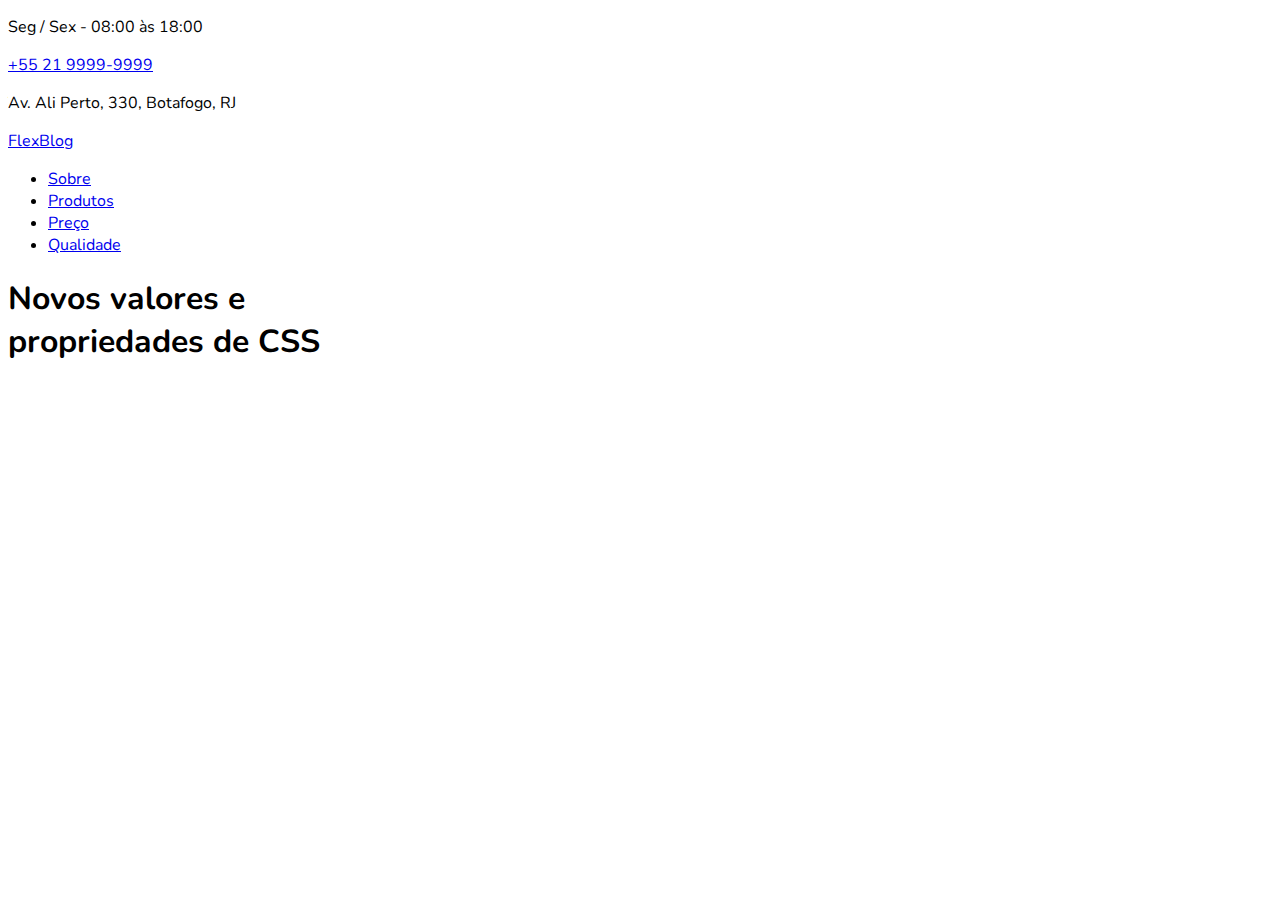
==== FlexBlog/index.html @ db0cb428 "flex thing continues" ====
<!DOCTYPE html>
<html lang="en">
<head>
    <meta charset="UTF-8">
    <meta name="viewport" content="width=device-width, initial-scale=1.0 shrink-to-fit=no">
    <!--<link rel="preconnect" href="https://fonts.googleapis.com">
    <link rel="preconnect" href="https://fonts.gstatic.com" crossorigin>-->
    <link href="https://fonts.googleapis.com/css2?family=Nunito:ital,wght@0,400;0,700;1,400&display=swap" rel="stylesheet">
    <link rel="stylesheet" href="css/style.css">
    <title>FlexBlog</title>
</head>
<body>
    <div class="superinfo-bg">
        <div class="superinfo">
            <p>Seg / Sex - 08:00 às 18:00</p>
            <a href="tel:+552199999999">+55 21 9999-9999</a>
            <p>Av. Ali Perto, 330, Botafogo, RJ</p>
        </div>
    </div>
    
    <header class="menu-bg">
        <div class="menu">
            <div class="menu-logo">
                <a href="#">FlexBlog</a>
            </div>
            <nav>
                <ul>
                    <li><a href="#sobre">Sobre</a></li>
                    <li><a href="#produtos">Produtos</a></li>
                    <li><a href="#preco">Preço</a></li>
                    <li><a href="#qualidade">Qualidade</a></li>
                </ul>
            </nav>
        </div>
    </header>

    <h1 class="introducao">Novos valores e <br> propriedades de CSS</h1>

</body>
</html>
---- FlexBlog/css/style.css ----
@charset "UTF-8";

*{
    font-family: 'Nunito', sans-serif;;
} /* FONT TEST, PLACEHOLDER */
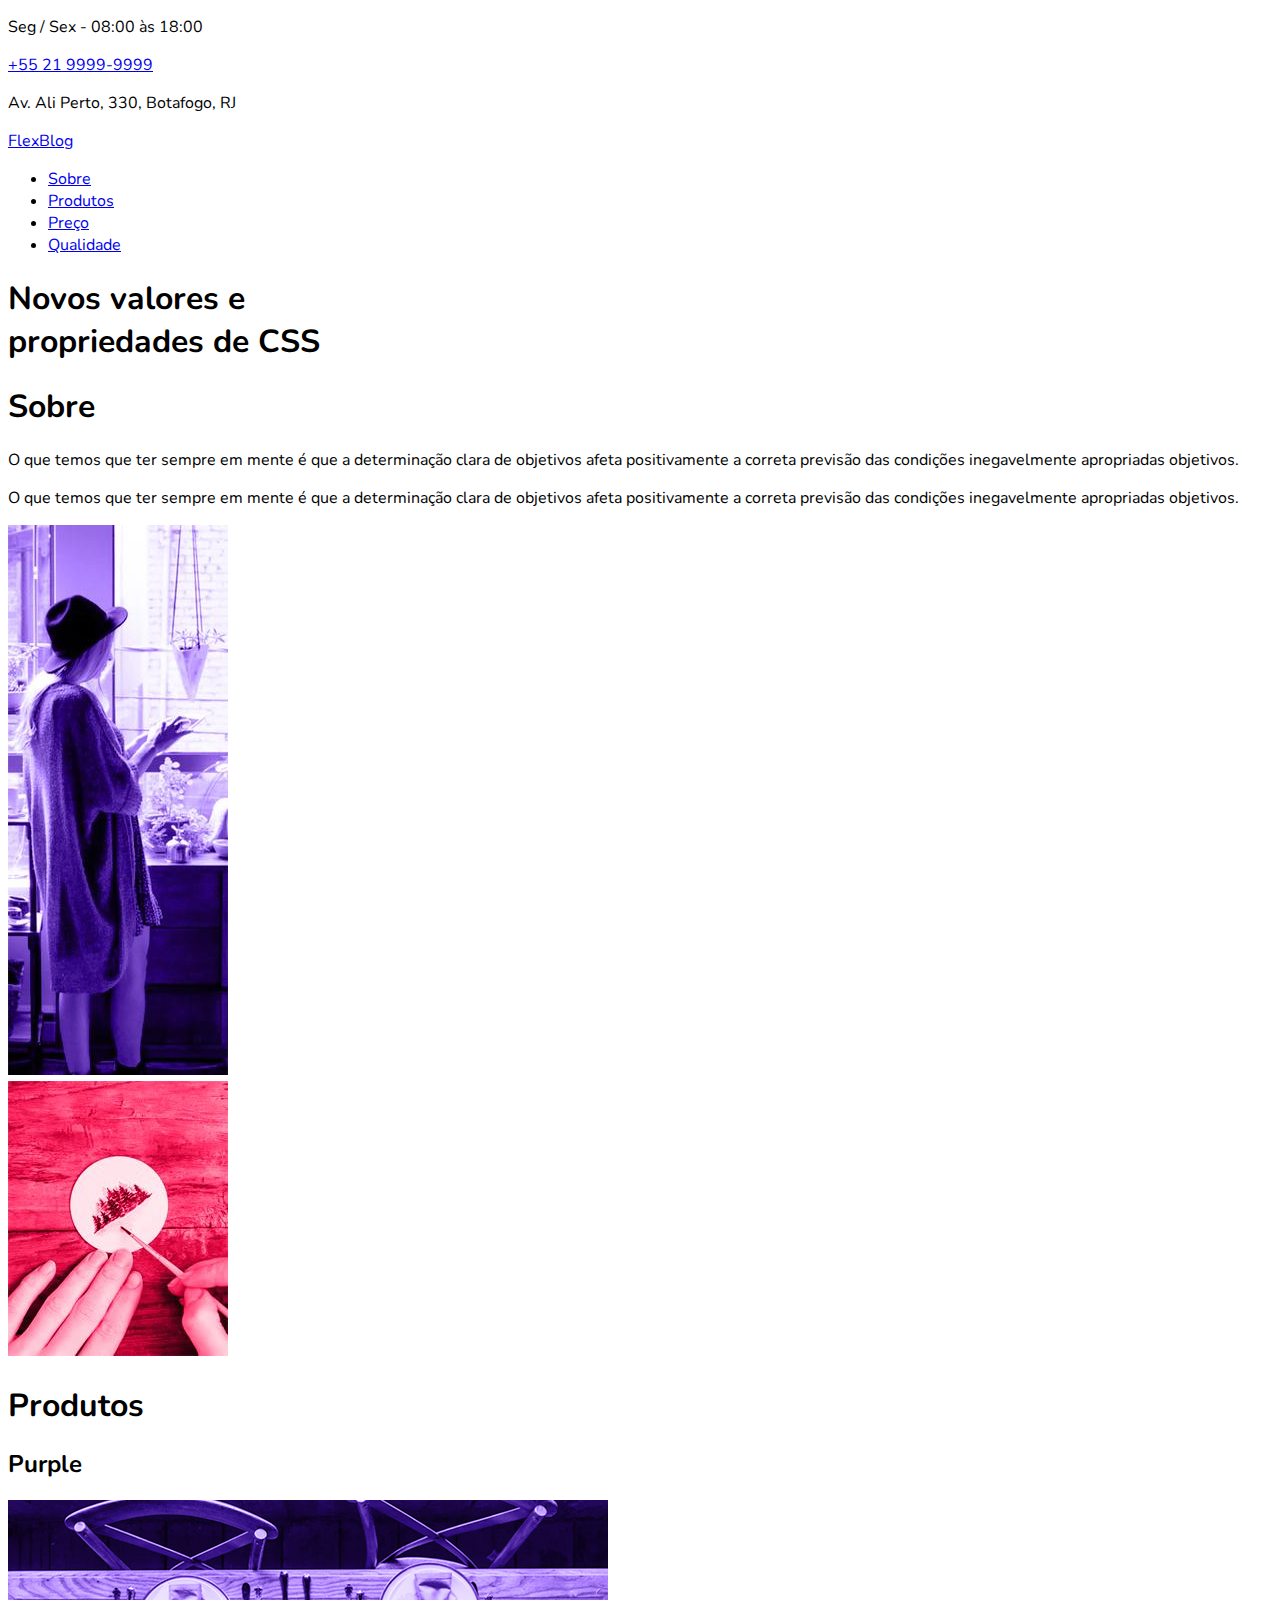
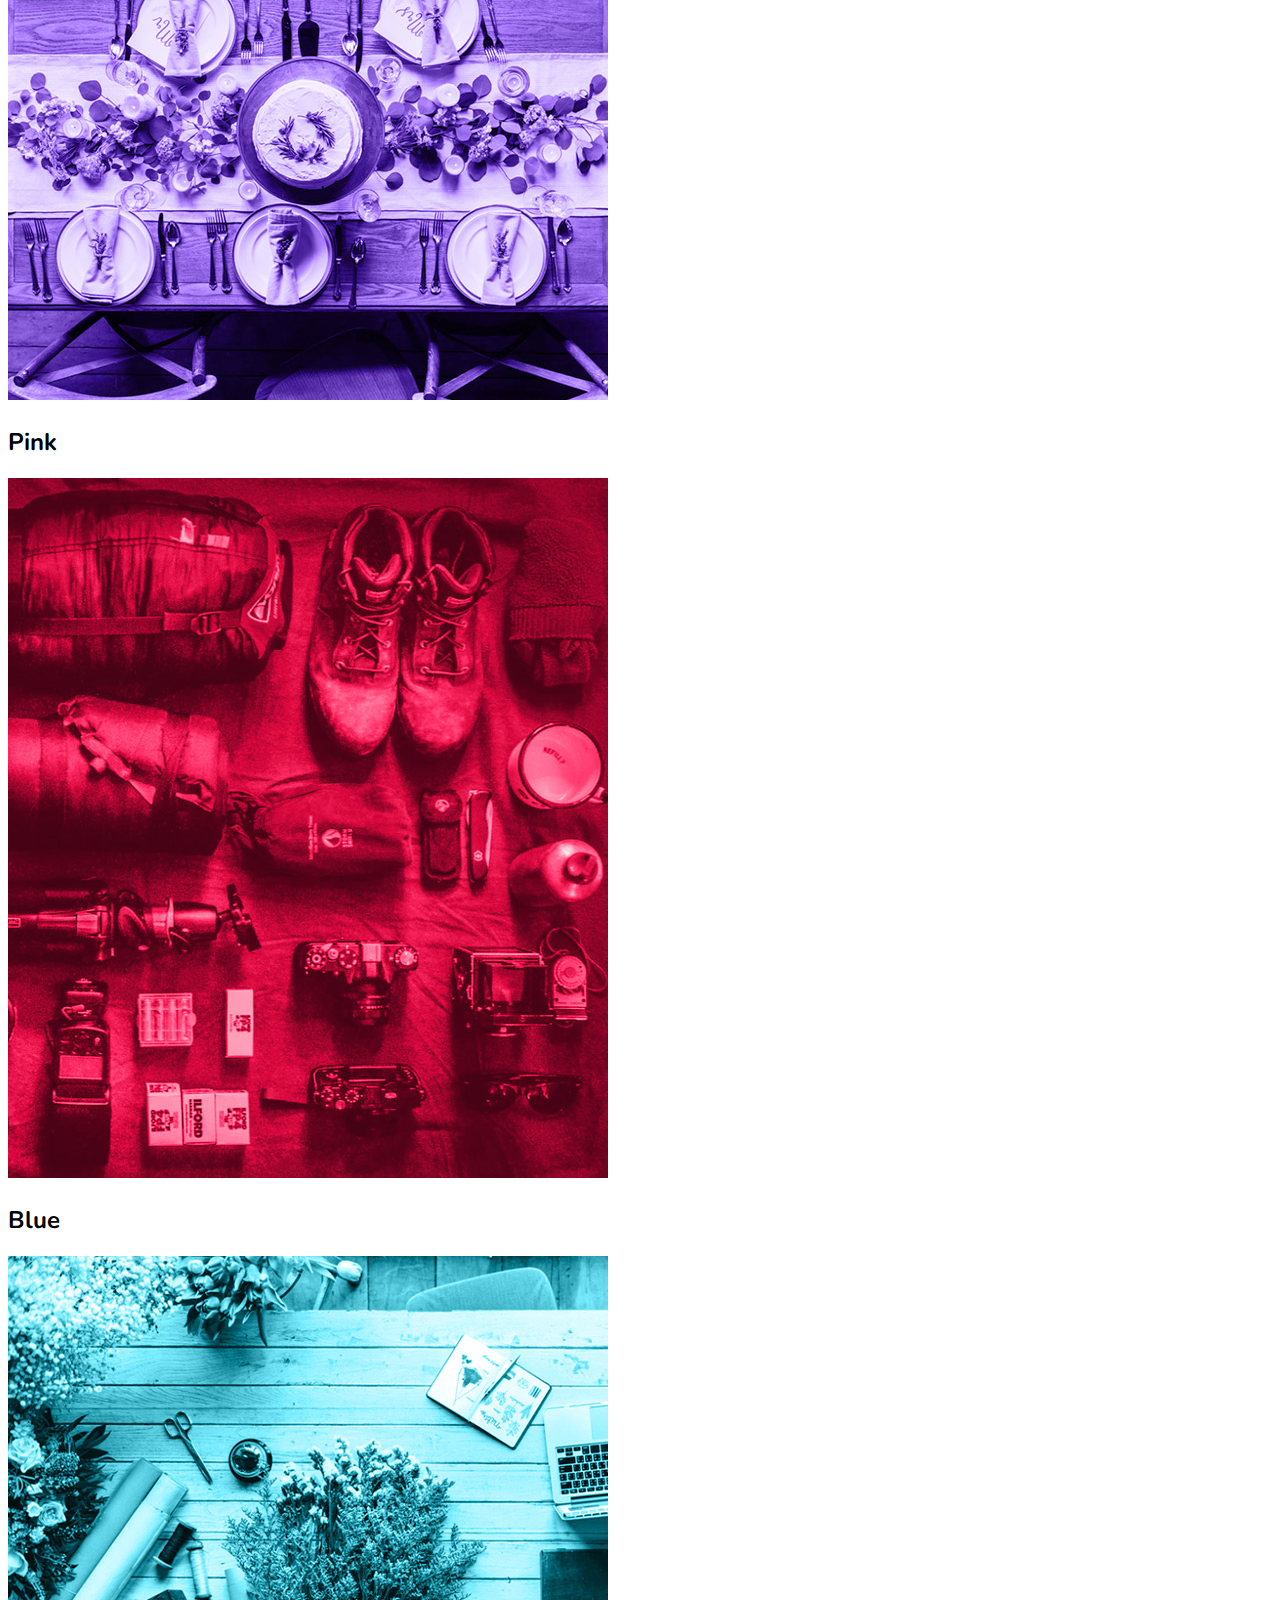
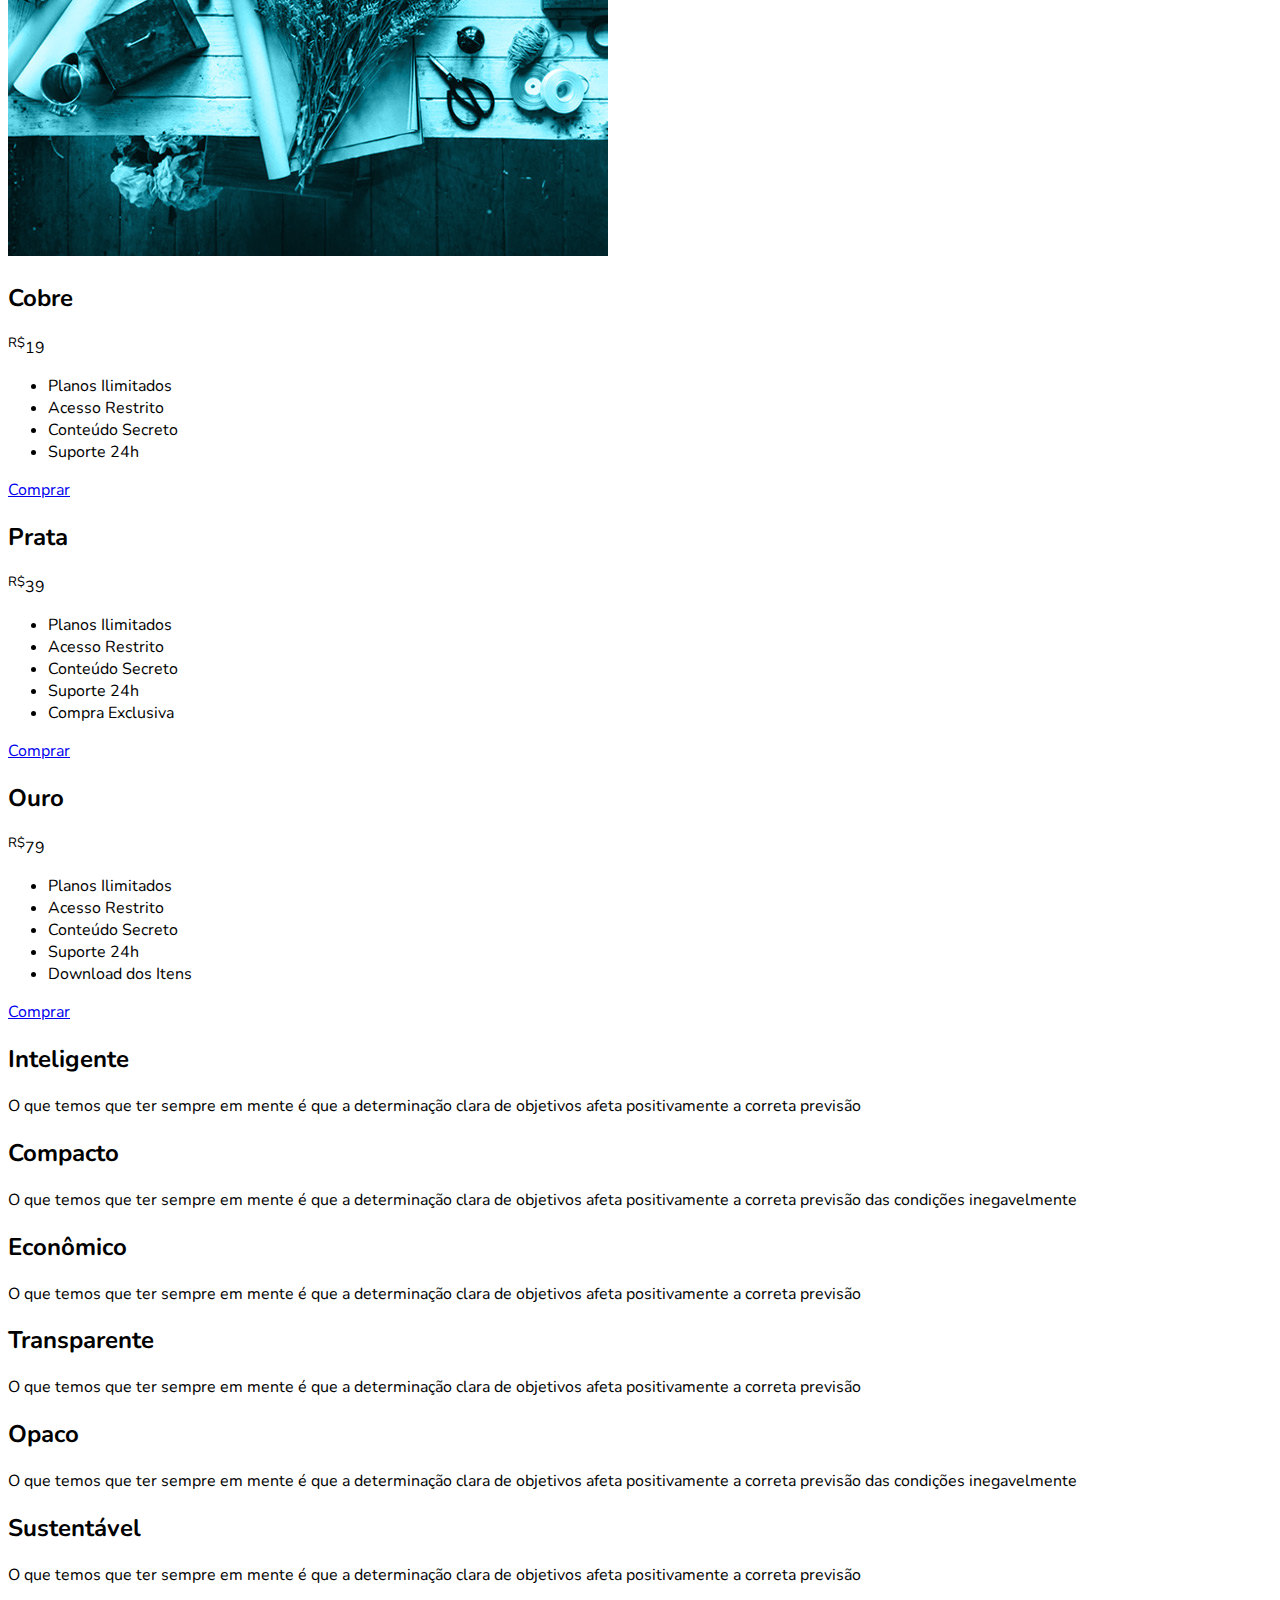
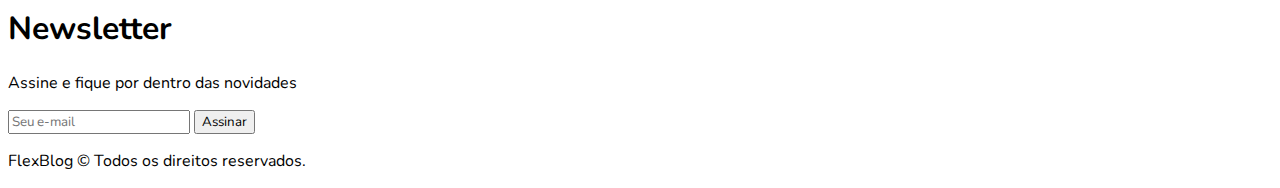
==== commit 6f3d2cb0: "flexbox blog!!! wow!" ====
--- a/FlexBlog/index.html
+++ b/FlexBlog/index.html
@@ -36,5 +36,122 @@
 
     <h1 class="introducao">Novos valores e <br> propriedades de CSS</h1>
 
+    <section class="sobre" id="sobre">
+        <div class="sobre-info">
+            <h1>Sobre</h1>
+            <p>O que temos que ter sempre em mente é que a determinação clara de objetivos afeta positivamente a correta previsão das condições inegavelmente apropriadas objetivos.</p>
+            <p>O que temos que ter sempre em mente é que a determinação clara de objetivos afeta positivamente a correta previsão das condições inegavelmente apropriadas objetivos.</p>
+        </div>
+        <div class="sobre-img">
+            <img src="img/sobre1.jpg" alt="Sobre 1">
+        </div>
+
+        <div class="sobre-img">
+            <img src="img/sobre2.jpg" alt="Sobre 2">
+        </div>
+    </section>
+
+    <section class="produtos" id="produtos">
+        <h1>Produtos</h1>
+        <div class="produtos-container">
+            <div class="produtos-item purple">
+                <h2>Purple</h2>
+                <img src="img/produtos1.jpg" alt="Produto Purple">
+            </div>
+
+            <div class="produtos-item pink">
+                <h2>Pink</h2>
+                <img src="img/produtos2.jpg" alt="Produto Pink">
+            </div>
+
+            <div class="produtos-item blue">
+                <h2>Blue</h2>
+                <img src="img/produtos3.jpg" alt="Produto Blue">
+            </div>
+        </div>
+    </section>
+
+    <section class="preco" id="preco">
+        <div class="preco-item">
+            <h2>Cobre</h2>
+            <span><sup>R$</sup>19</span>
+            <ul>
+                <li>Planos Ilimitados</li>
+                <li>Acesso Restrito</li>
+                <li>Conteúdo Secreto</li>
+                <li>Suporte 24h</li>
+            </ul>
+            <a href="#">Comprar</a>
+        </div>
+
+        <div class="preco-item">
+            <h2>Prata</h2>
+            <span><sup>R$</sup>39</span>
+            <ul>
+                <li>Planos Ilimitados</li>
+                <li>Acesso Restrito</li>
+                <li>Conteúdo Secreto</li>
+                <li>Suporte 24h</li>
+                <li>Compra Exclusiva</li>
+            </ul>
+            <a href="#">Comprar</a>
+        </div>
+
+        <div class="preco-item">
+            <h2>Ouro</h2>
+            <span><sup>R$</sup>79</span>
+            <ul>
+                <li>Planos Ilimitados</li>
+                <li>Acesso Restrito</li>
+                <li>Conteúdo Secreto</li>
+                <li>Suporte 24h</li>
+                <li>Download dos Itens</li>
+            </ul>
+            <a href="#">Comprar</a>
+        </div>
+    </section>
+
+    <section class="qualidade" id="qualidade">
+        <div class="qualidade-item">
+            <h2>Inteligente</h2>
+            <p>O que temos que ter sempre em mente é que a determinação clara de objetivos afeta positivamente a correta previsão</p>
+        </div>
+        <div class="qualidade-item">
+            <h2>Compacto</h2>
+            <p>O que temos que ter sempre em mente é que a determinação clara de objetivos afeta positivamente a correta previsão das condições inegavelmente</p>
+        </div>
+        <div class="qualidade-item">
+            <h2>Econômico</h2>
+            <p>O que temos que ter sempre em mente é que a determinação clara de objetivos afeta positivamente a correta previsão</p>
+        </div>
+        <div class="qualidade-item">
+            <h2>Transparente</h2>
+            <p>O que temos que ter sempre em mente é que a determinação clara de objetivos afeta positivamente a correta previsão</p>
+        </div>
+        <div class="qualidade-item">
+            <h2>Opaco</h2>
+            <p>O que temos que ter sempre em mente é que a determinação clara de objetivos afeta positivamente a correta previsão das condições inegavelmente</p>
+        </div>
+        <div class="qualidade-item">
+            <h2>Sustentável</h2>
+            <p>O que temos que ter sempre em mente é que a determinação clara de objetivos afeta positivamente a correta previsão</p>
+        </div>
+    </section>
+
+    <section class="newsletter">
+        <div class="newsletter-info">
+            <h1>Newsletter</h1>
+            <p>Assine e fique por dentro das novidades</p>
+        </div>
+
+        <form class="newsletter-for">
+            <input type="text" name="email" id="iemail" placeholder="Seu e-mail">
+            <input type="submit" value="Assinar">
+        </form>
+    </section>
+
+    <footer class="footer">
+        <p>FlexBlog © Todos os direitos reservados.</p>
+    </footer>
 </body>
 </html>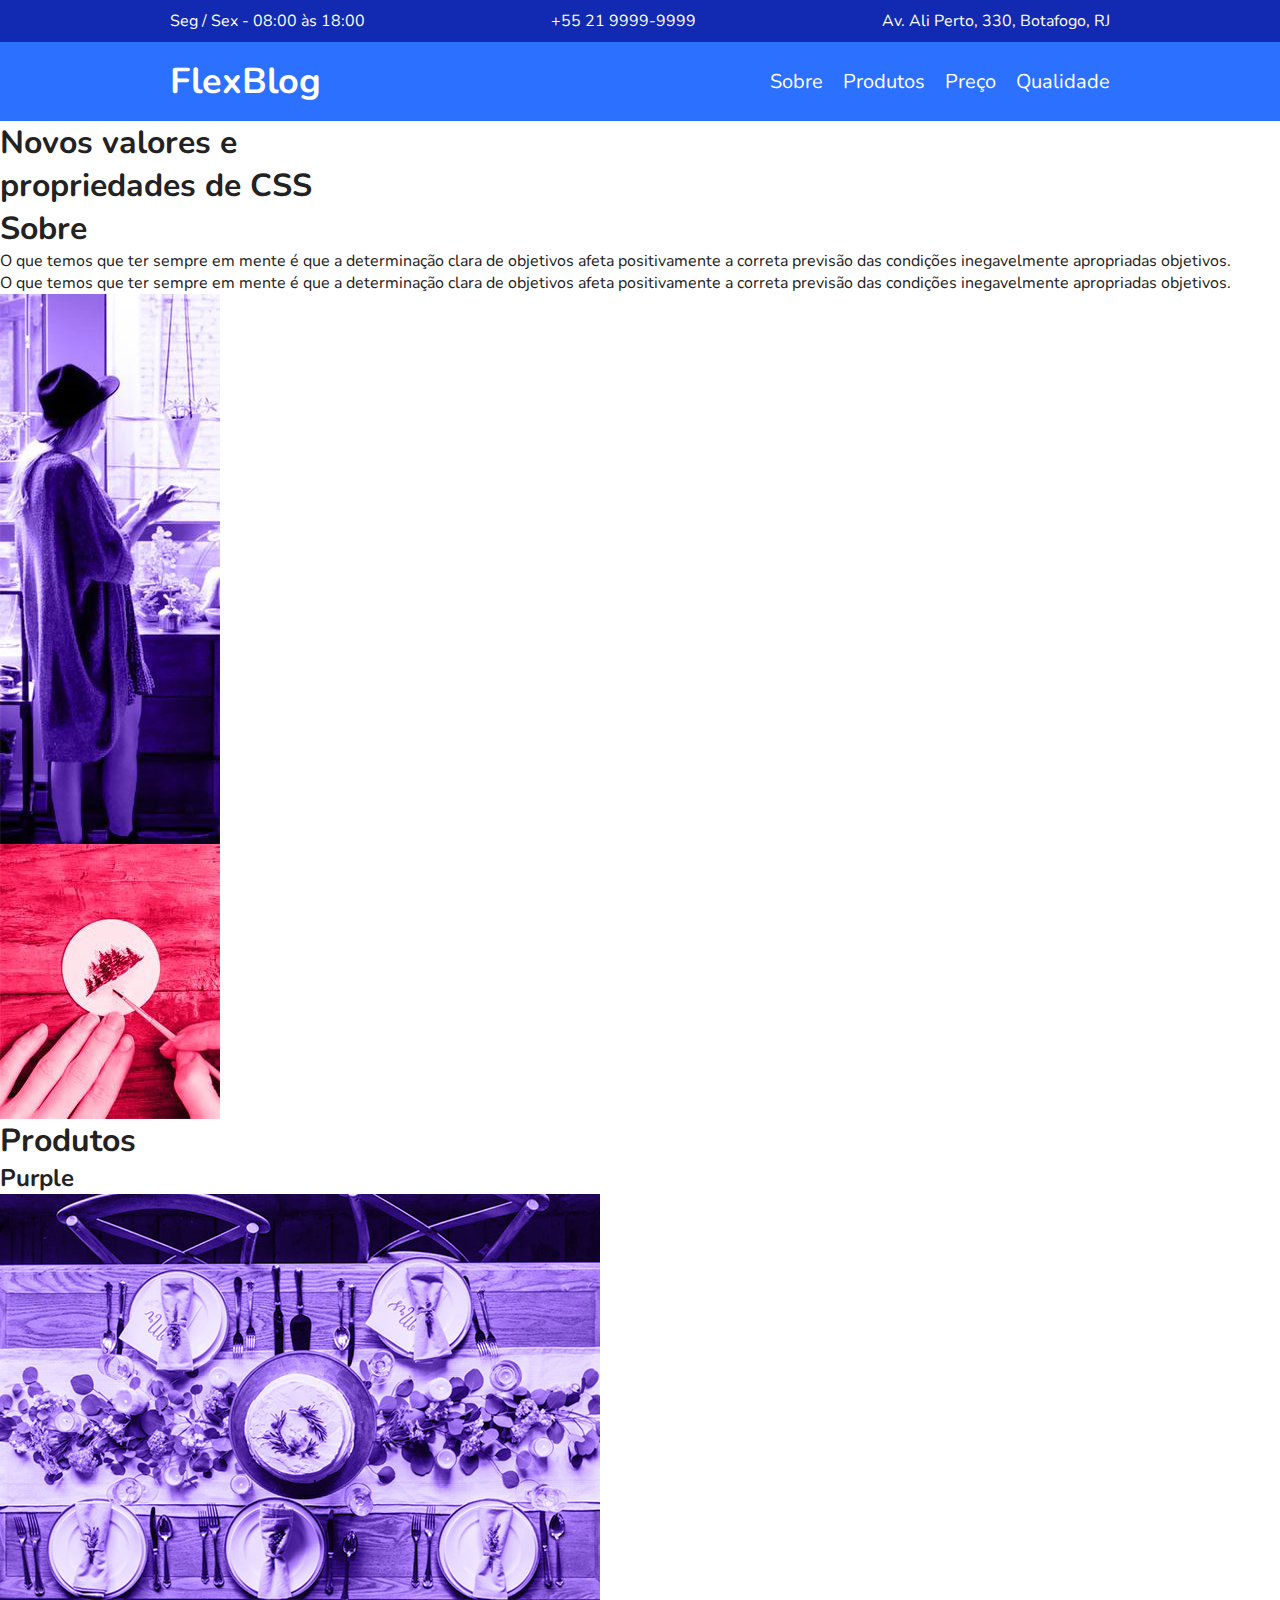
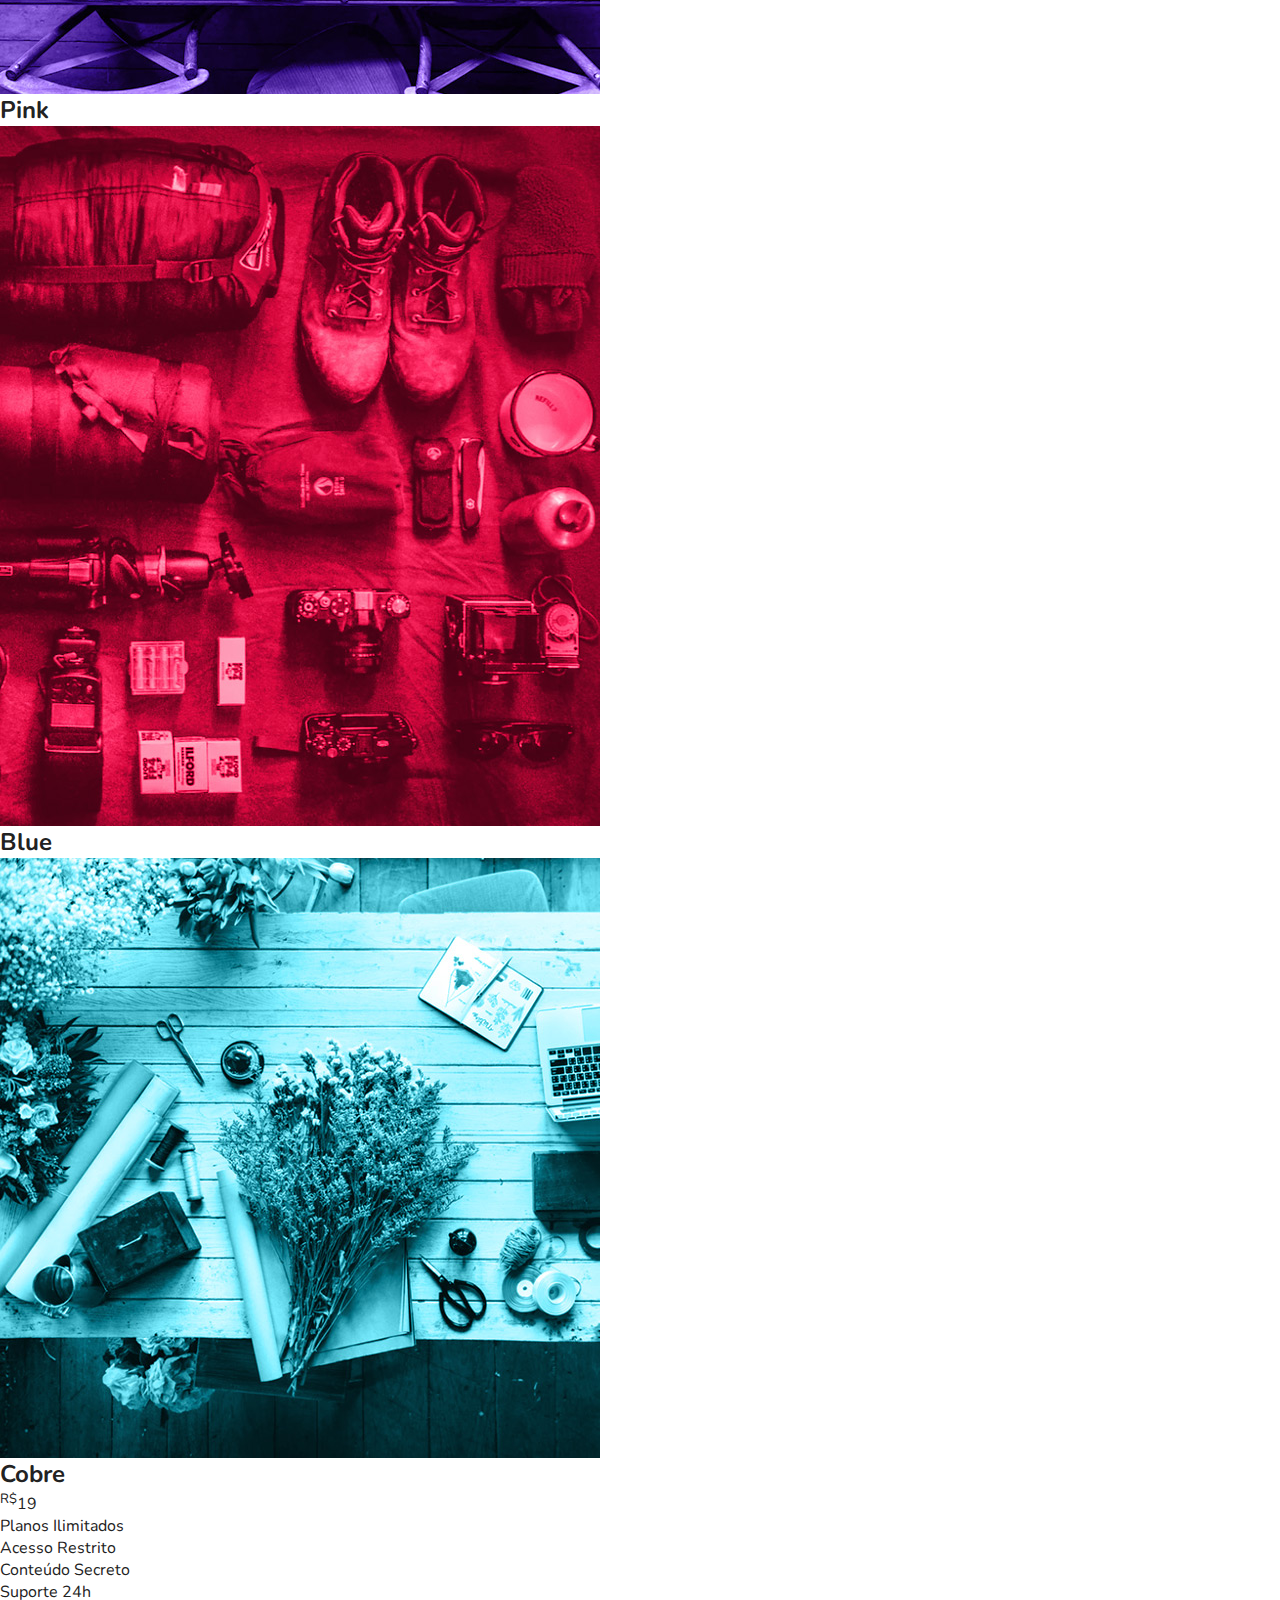
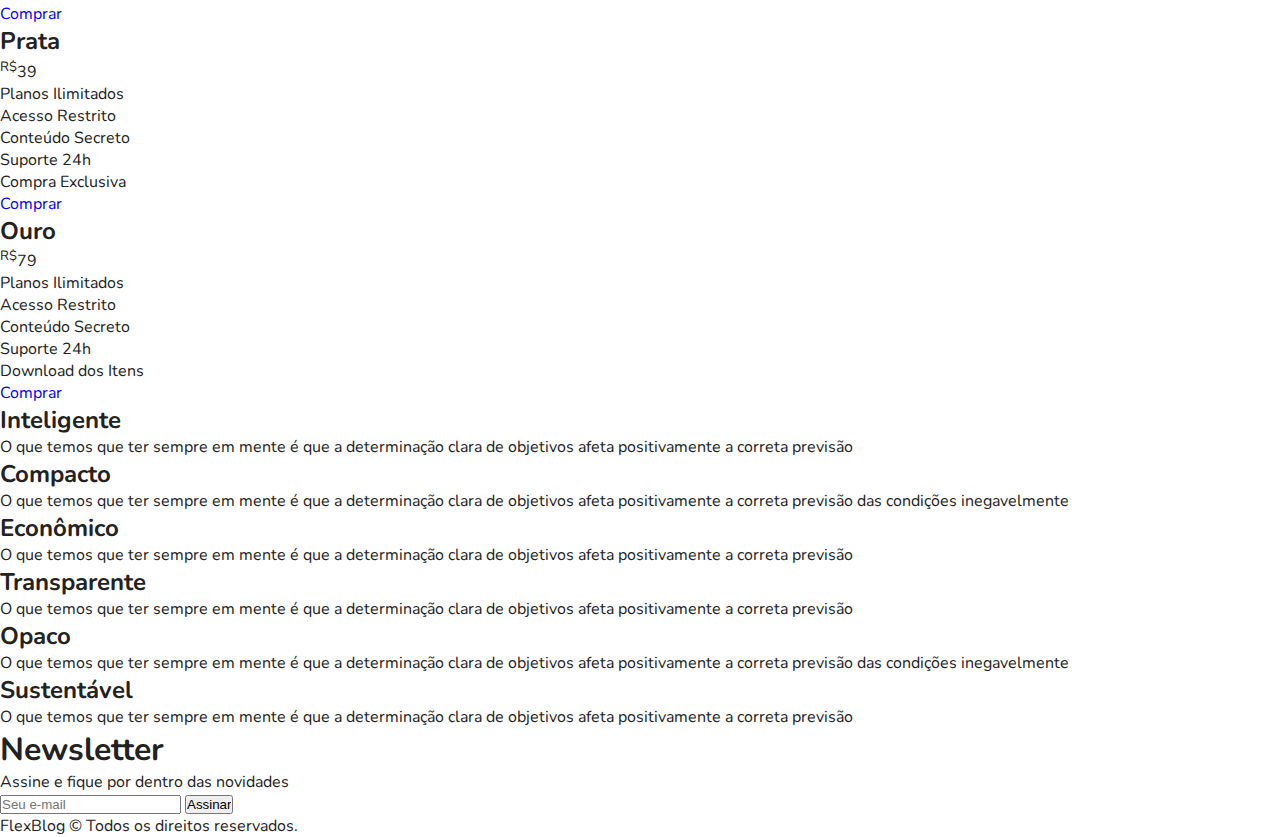
==== commit eec35f99: "flexblox thing continues!!!" ====
--- a/FlexBlog/index.html
+++ b/FlexBlog/index.html
@@ -23,7 +23,7 @@
             <div class="menu-logo">
                 <a href="#">FlexBlog</a>
             </div>
-            <nav>
+            <nav class="menu-nav">
                 <ul>
                     <li><a href="#sobre">Sobre</a></li>
                     <li><a href="#produtos">Produtos</a></li>
--- a/FlexBlog/css/style.css
+++ b/FlexBlog/css/style.css
@@ -1,5 +1,91 @@
 @charset "UTF-8";
 
 *{
-    font-family: 'Nunito', sans-serif;;
-} /* FONT TEST, PLACEHOLDER */+    margin: 0px;
+    padding: 0px;
+    box-sizing: border-box;
+}
+
+body{
+    font-family: "Nunito", Helvetica, Arial, sans-serif;
+    color: #222222;
+}
+
+ul{
+    list-style: none;
+}
+
+a{
+    text-decoration: none;
+}
+
+img{
+    display: block;
+    max-width: 100%;
+}
+
+
+/* Superinfo */
+
+.superinfo-bg{
+    background: #122ab2;
+    color: white;
+}
+
+.superinfo{
+    max-width: 960px;
+    margin: 0 auto;
+    display: flex;
+    justify-content: space-between;
+    flex-wrap: wrap;
+    padding-top: 10px;
+}
+
+.superinfo p, .superinfo a{
+     margin: 0px 10px 10px 10px;
+}
+
+.superinfo a{
+    color: white;
+}
+
+/* Menu */
+
+.menu-bg{
+    background: #2c70ff;
+}
+
+.menu{
+    max-width: 960px;
+    margin: 0 auto;
+    padding: 15px 0px;
+    display: flex;
+    flex-wrap: wrap;
+    justify-content: space-between;
+    align-items: center;
+}
+
+.menu a{
+    color: white;
+}
+
+.menu-logo a{
+    font-size: 2.25em;
+    font-weight: bold;
+    margin: 0 10px;
+}
+
+.menu-nav ul{
+    display: flex;
+    flex-wrap: wrap; 
+}
+
+.menu-nav a{
+    font-size: 1.25em;
+    display: block;
+    padding: 10px;
+}
+
+.menu-nav a:hover{
+    color: #122ab2;
+}
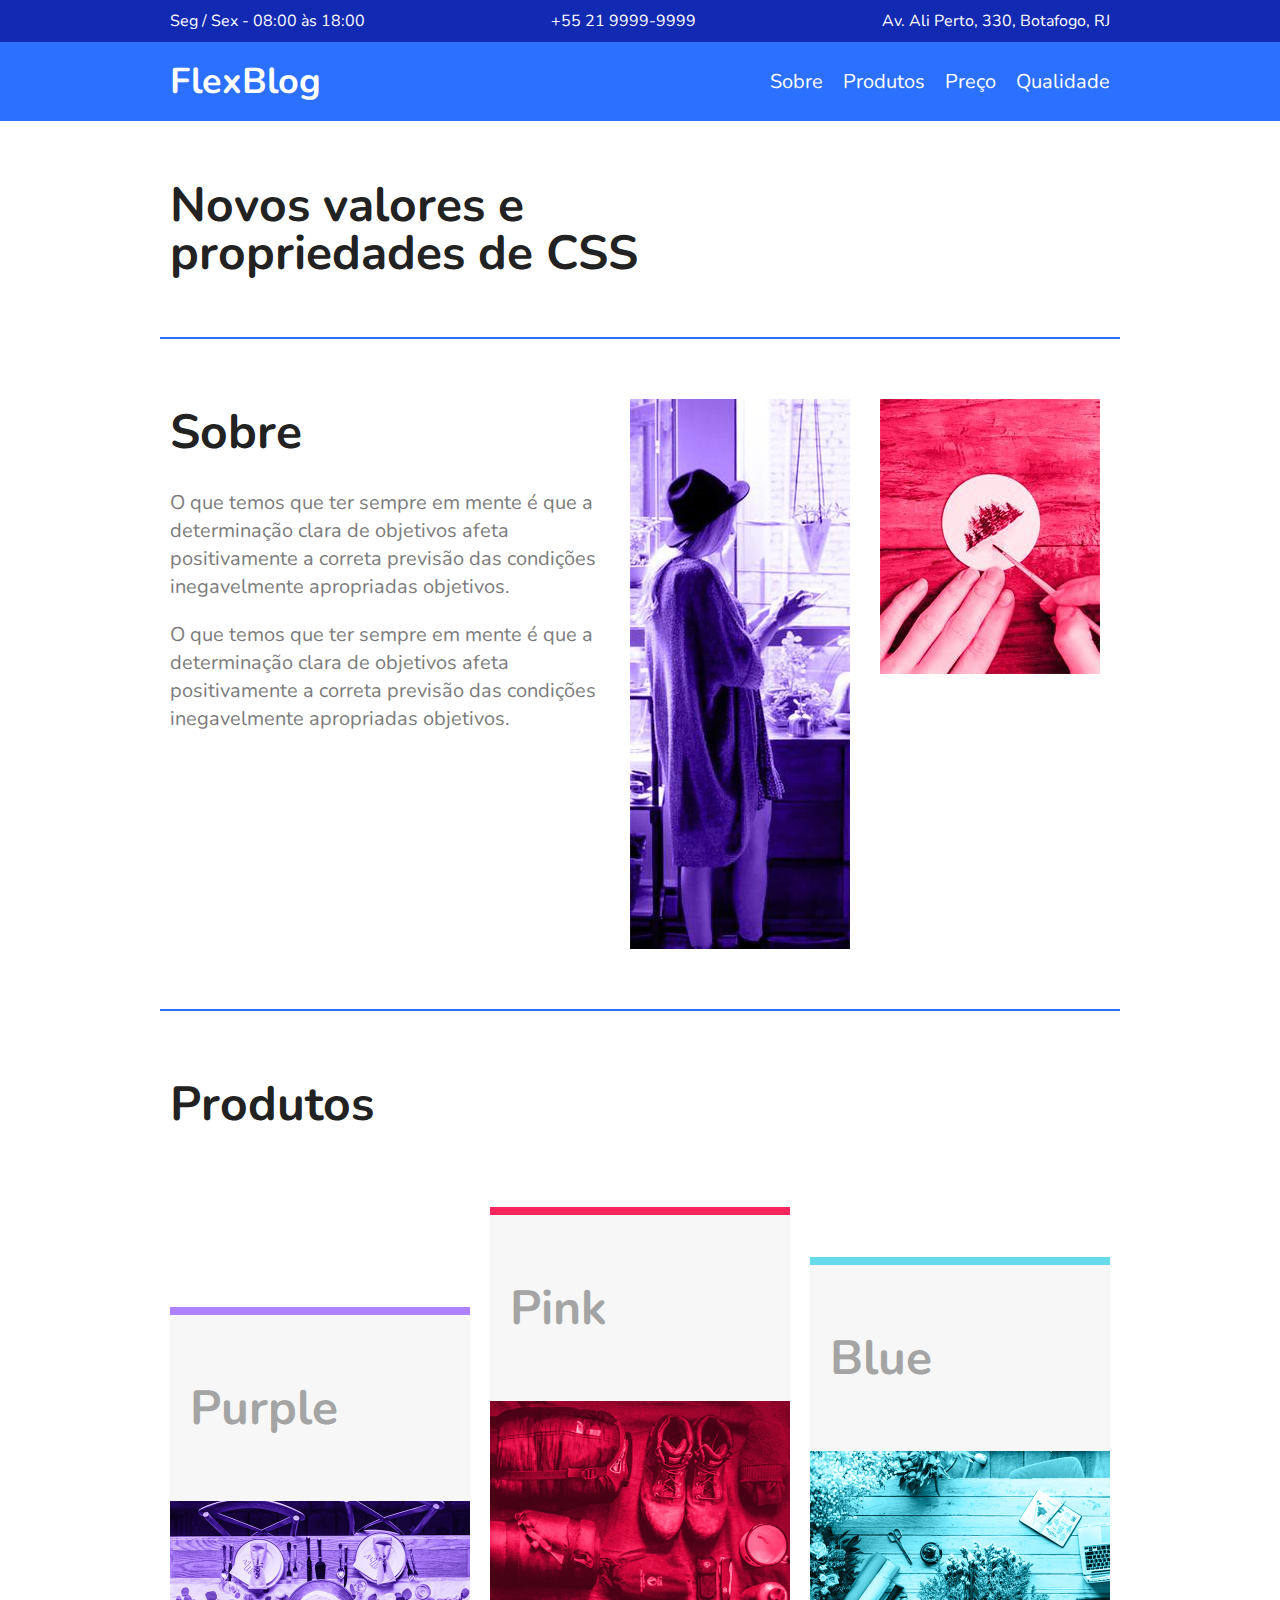
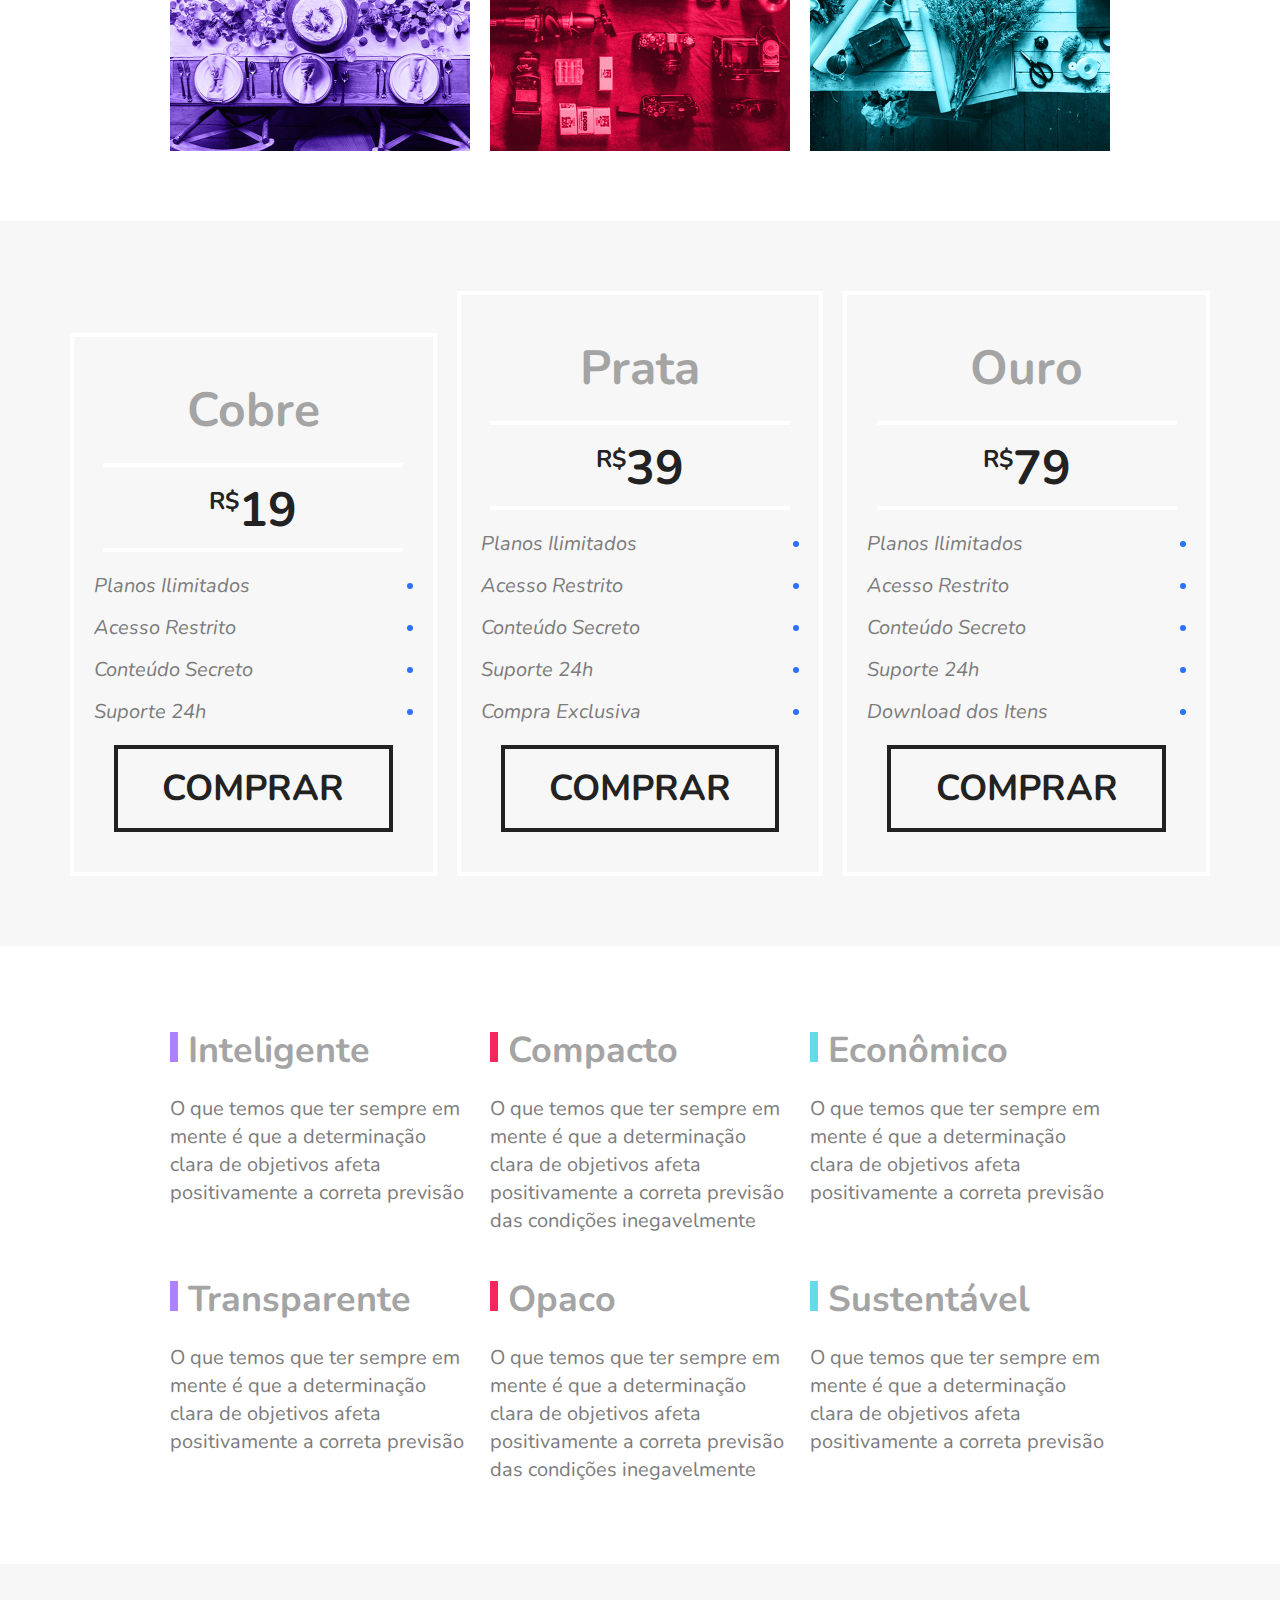
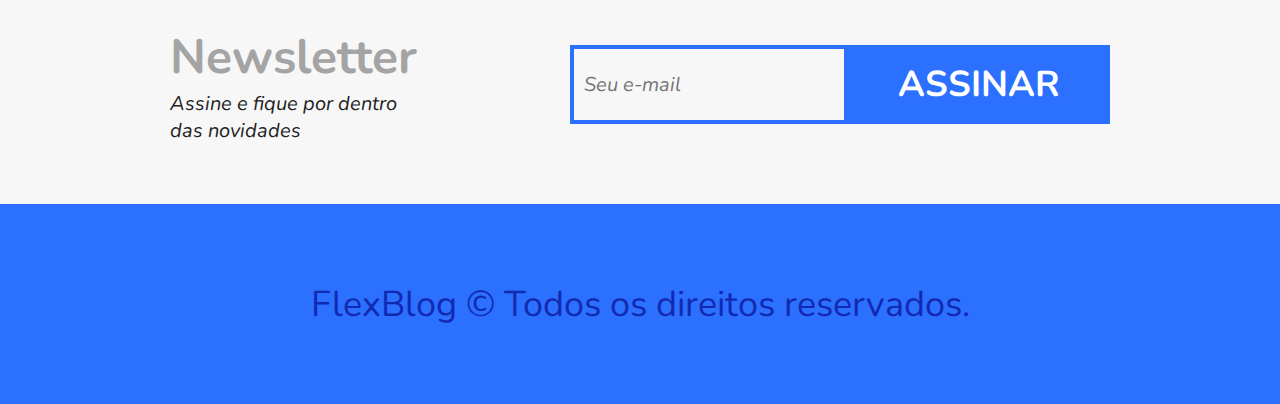
==== commit c45b99d9: "flexblog done!!! wow!!!" ====
--- a/FlexBlog/index.html
+++ b/FlexBlog/index.html
@@ -144,9 +144,9 @@
             <p>Assine e fique por dentro das novidades</p>
         </div>
 
-        <form class="newsletter-for">
+        <form class="newsletter-form">
             <input type="text" name="email" id="iemail" placeholder="Seu e-mail">
-            <input type="submit" value="Assinar">
+            <button type="submit">Assinar</button>
         </form>
     </section>
 
--- a/FlexBlog/css/style.css
+++ b/FlexBlog/css/style.css
@@ -89,3 +89,308 @@
 .menu-nav a:hover{
     color: #122ab2;
 }
+
+/* Introdução */
+
+.introducao{
+    font-size: 3em;
+    line-height: 1;
+    max-width: 960px;
+    margin: 0 auto;
+    padding: 60px 10px;
+}
+
+/* Sobre */
+
+.sobre{
+    border-top: 2px solid #2c70ff;
+    border-bottom: 2px solid #2c70ff;
+    max-width: 960px;
+    margin: 0 auto;
+    padding: 60px 0;
+    display: flex;
+    flex-wrap: wrap;
+}
+
+.sobre-info{
+    flex: 2 1 300px;
+    margin: 0 10px;
+}
+
+.sobre-info h1{
+    font-size: 3em;
+    margin-bottom: 0.5em;
+}
+
+.sobre-info p{
+    font-size: 1.25em;
+    line-height: 1.4;
+    margin-bottom: 1em;
+    color: #7c7c7c;
+}
+
+.sobre-img{
+    flex: 1 1 160px;
+    margin: 0 10px;
+}
+
+/* Produtos */
+
+.produtos{
+    max-width: 960px;
+    margin: 60px auto;
+}
+
+.produtos h1{
+    font-size: 3em;
+    margin: 0 10px 60px 10px;
+}
+
+.produtos-container{
+    display: flex;
+    flex-wrap: wrap;
+    align-items: flex-end;
+}
+
+.produtos-item{
+    flex: 1 1 175px;
+    margin: 10px;
+}
+
+.produtos-item h2{
+    font-size: 3em;
+    color: #a4a4a4;
+    background: #f7f7f7;
+    padding: 60px 20px;
+}
+
+.purple{
+    border-top: 8px solid #ae81ff;
+}
+
+.pink{
+    border-top: 8px solid #f9265e;
+}
+
+.blue{
+    border-top: 8px solid #66d9eb;
+}
+
+/* Preço */
+
+.preco{
+    background: #f7f7f7;
+    padding: 60px;
+    display: flex;
+    flex-wrap: wrap;
+    align-items: flex-end;
+}
+
+.preco-item{
+    flex: 1 1 260px;
+    border: 4px solid white;
+    padding: 20px;
+    margin: 10px;
+}
+
+.preco-item h2{
+    font-size: 3em;
+    color: #a4a4a4;
+    text-align: center;
+    margin-top: 20px;
+}
+
+.preco-item span{
+    max-width: 300px;
+    margin: 20px auto;
+    display: block;
+    text-align: center;
+    font-size: 3em;
+    font-weight: bold;
+    padding: 10px 0 5px 0;
+    border-top: 4px solid white;
+    border-bottom: 4px solid white;
+}
+
+.preco-item sup{
+    font-size: 1.5rem;
+}
+
+.preco-item ul{
+    max-width: 360px;
+    margin: 20px auto;
+    font-size: 1.25em;
+    font-style: italic;
+    color: #7c7c7c;
+}
+
+.preco-item li{
+    display: flex;
+    justify-content: space-between;
+    align-items: center;
+    margin-bottom: 15px;
+}
+
+.preco-item li::after{
+    content: '';
+    display: block;
+    width: 6px;
+    height: 6px;
+    background: #2c70ff;
+    border-radius: 50%;    
+}
+
+.preco-item a{
+    max-width: 300px;
+    display: block;
+    margin: 20px;
+    border: 4px solid;
+    color: #222222;
+    text-transform: uppercase;
+    font-weight: bold;
+    font-size: 2.25em;
+    padding: 15px 0;
+    text-align: center;
+}
+
+@media (max-width: 800px){
+    .preco{
+        padding-left: 10px;
+        padding-right: 10px;
+    }
+    .preco .preco-item:nth-child(3){
+        order: -2;
+    }
+    .preco .preco-item:nth-child(2){
+        order: -1;
+    }
+}
+
+/* Qualidade */
+
+.qualidade{
+    max-width: 960px;
+    margin: 60px auto;
+    display: flex;
+    flex-wrap: wrap;
+}
+
+.qualidade-item{
+    flex: 1 1 300px;
+    margin: 20px 10px;
+}
+
+.qualidade-item h2{
+    font-size: 2.25em;
+    color: #a4a4a4;
+    margin-bottom: 20px;
+}
+
+.qualidade-item h2::before{
+    content: '';
+    display: inline-block;
+    width: 8px;
+    height: 30px;
+    margin-right: 10px;
+    background: blue;
+}
+
+.qualidade-item:nth-of-type(3n+1) h2::before{
+    background: #ae81ff;
+}
+
+.qualidade-item:nth-of-type(3n+2) h2::before{
+    background: #f9265e;
+}
+
+.qualidade-item:nth-of-type(3n+3) h2::before{
+    background: #66d9eb;
+}
+
+.qualidade-item p{
+    font-size: 1.25em;
+    line-height: 1.4;
+    color: #7c7c7c;
+}
+
+/* Newsletter */
+
+.newsletter{
+    background: #f7f7f7;
+    padding: 60px calc((100% - 960px) / 2);
+    display: flex;
+    flex-wrap: wrap;
+}
+
+.newsletter-info{
+    flex: 1 1 240px;
+    margin: 0 10px;
+}
+
+.newsletter-info h1{
+    font-size: 3em;
+    color: #a4a4a4;
+}
+
+.newsletter-info p{
+    font-size: 1.25em;
+    font-style: italic;
+    max-width: 230px;
+}
+
+.newsletter-form{
+    flex: 2 1 260px;
+    margin: 0 10px;
+    align-self: center;
+    display: flex;
+    flex-wrap: wrap;
+}
+
+.newsletter-form input{
+    flex: 3 1 200px;
+    font-size: 1.25em;
+    color: #7c7c7c;
+    font-style: italic;
+    font-family: "Nunito", Helvetica, Arial, sans-serif;
+    border: 4px solid #2c70ff;
+    background: transparent;
+    padding: 15px 10px;
+    margin: 0px;
+    border-radius: 0px;
+}
+
+.newsletter-form button{
+    flex: 1 1 260px;
+    font-family: "Nunito", Helvetica, Arial, sans-serif;
+    font-size: 2.25em;
+    font-weight: bold;
+    text-transform: uppercase;
+    background: #2c70ff;
+    color: white;
+    margin: 0px;
+    cursor: pointer;
+    border: 0px;
+    padding: 15px 10px;
+}
+
+@media (max-width: 600px){
+    .newsletter-form button{
+        font-size: 1.5em;
+    }
+}
+
+/* Footer */
+
+.footer{
+    display: flex;
+    height: 200px;
+    background: #2c70ff;
+    align-items: center;
+}
+
+.footer p{
+    flex: 1;
+    text-align: center;
+    font-size: 2.25em;
+    color: #122ab2;
+}